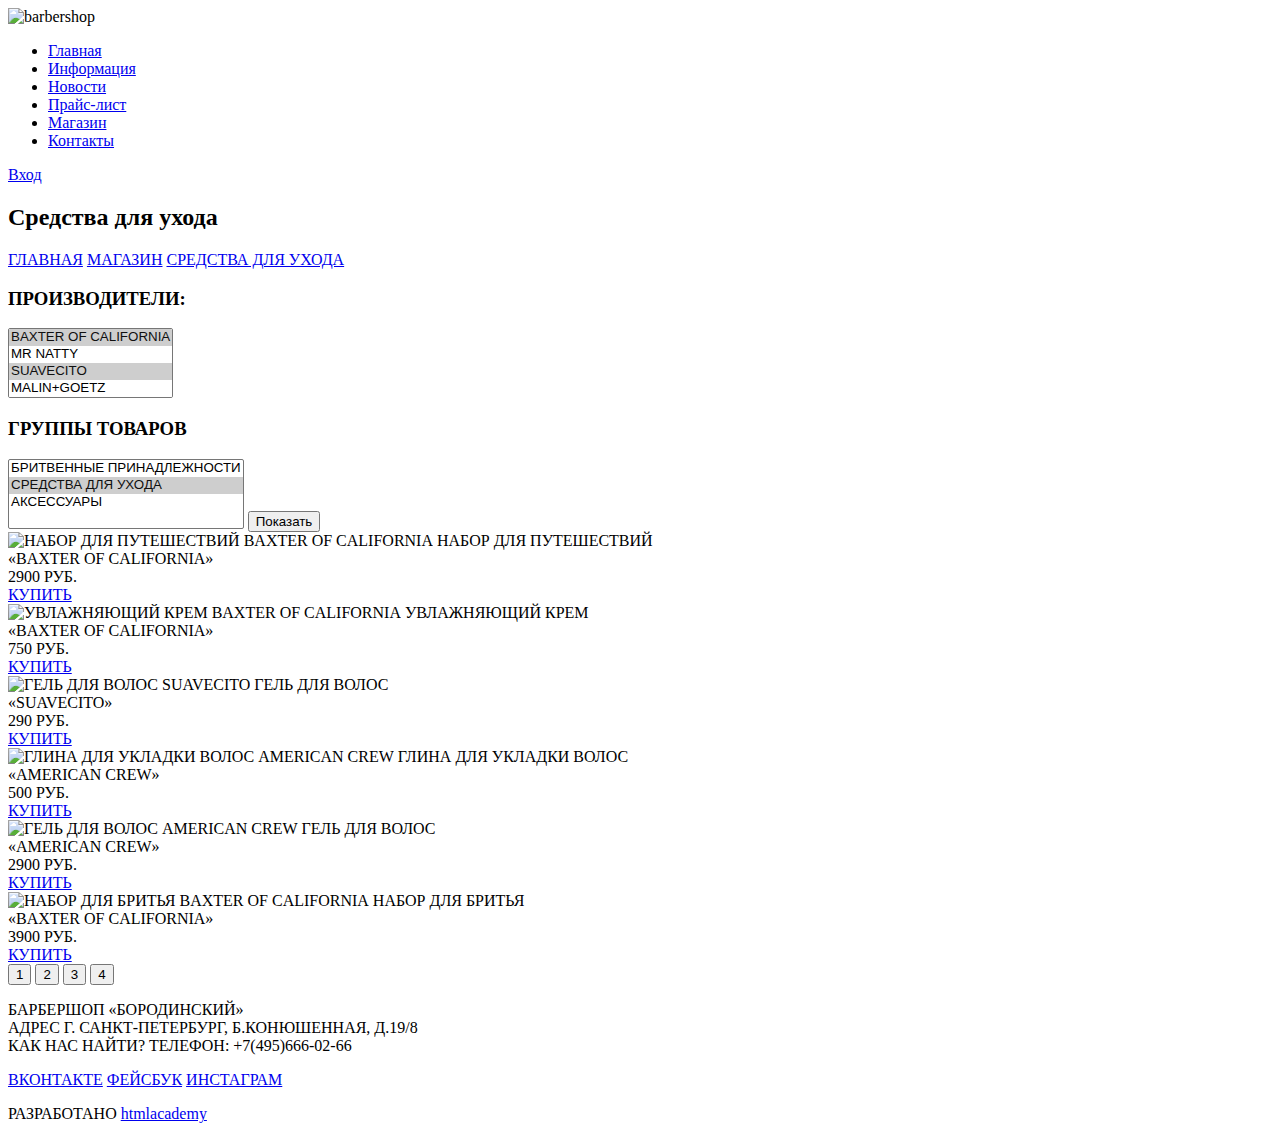
==== care-products.html @ 40ddb9a5 "Разметил средства для ухода" ====
<!DOCTYPE html>
<html>
  <head>
    <meta charset="utf-8">
    <title>Средства для ухода</title>
  </head>
  <body>
    <header class="second-header"> <!--Шапка-->
      <div class="container">
      <div class="second-logo">
        <img src="#" alt="barbershop" width="111px" height="24px">
      </div>
        <ul class="main-menu">  <!--Главное меню-->
          <li>
            <a href="#">Главная</a>
          </li>
          <li>
            <a href="#">Информация</a>
          </li>
          <li>
            <a href="#">Новости</a>
          </li>
          <li>
            <a href="#">Прайс-лист</a>
          </li>
          <li>
            <a href="#">Магазин</a>
          </li>
          <li>
            <a href="#">Контакты</a>
          </li>
        </ul>

      <div class="login-menu">  <!--Кнопка входа и поле, которое появится после входа-->
      <a href="#" class="btn-enter">Вход</a>
      </div>
    </div>
    </header>
    <main>
      <div class="container">
        <h2>
          Средства для ухода
        </h2>
        <div class="way-to-page">
          <span>
            <a href="#">ГЛАВНАЯ</a>
          </span>
          <span>
            <a href="#">МАГАЗИН</a>
          </span>
          <span>
            <a href="#" class="selected">СРЕДСТВА ДЛЯ УХОДА</a>
          </span>
        </div>
        <div class="filters">
        <h3>
          ПРОИЗВОДИТЕЛИ:
        </h3>
        <select class="producer" name="producer" multiple>
          <option value="BAXTER OF CALIFORNIA" selected>
            BAXTER OF CALIFORNIA
          </option>
          <option value="MR NATTY">
            MR NATTY
          </option>
          <option value="SUAVECITO" selected>
            SUAVECITO
          </option>
          <option value="MALIN+GOETZ">
            MALIN+GOETZ
          </option>
          <option value="MURRAY`S">
            MURRAY`S
          </option>
          <option value="AMERICAN CREW" selected>
            AMERICAN CREW
          </option>
        </select>
        <h3>
          ГРУППЫ ТОВАРОВ
        </h3>
        <select class="goods-group" multiple>
          <option value="Shaving accessories">
            БРИТВЕННЫЕ ПРИНАДЛЕЖНОСТИ
          </option>
          <option value="care products" selected>
            СРЕДСТВА ДЛЯ УХОДА
          </option>
          <option value="ACCESSORIES">
            АКСЕССУАРЫ
          </option>
        </select>
        <button type="button" name="show" class="button show-button">
          Показать
        </button>
      </div>
      <div class="item-list">
        <article class="item">
          <img src="#" alt="  НАБОР ДЛЯ ПУТЕШЕСТВИЙ BAXTER OF CALIFORNIA" width="220" height="165">
          <span>
            НАБОР ДЛЯ ПУТЕШЕСТВИЙ<br>
            «BAXTER OF CALIFORNIA»
          </span>
          <div class="price">
            2900 РУБ.
          </div>
          <a href="#" class="button buy-button">
            КУПИТЬ
          </a>
        </article>
        <article class="item">
          <img src="#" alt="УВЛАЖНЯЮЩИЙ КРЕМ BAXTER OF CALIFORNIA" width="220" height="165">
          <span>
          УВЛАЖНЯЮЩИЙ КРЕМ<br>
            «BAXTER OF CALIFORNIA»
          </span>
          <div class="price">
            750 РУБ.
          </div>
          <a href="#" class="button buy-button">
            КУПИТЬ
          </a>
        </article>
        <article class="item">
          <img src="#" alt="ГЕЛЬ ДЛЯ ВОЛОС SUAVECITO" width="220" height="165">
          <span>
            ГЕЛЬ ДЛЯ ВОЛОС<br>
            «SUAVECITO»
          </span>
          <div class="price">
            290 РУБ.
          </div>
          <a href="#" class="button buy-button">
            КУПИТЬ
          </a>
        </article>
        <article class="item">
          <img src="#" alt="ГЛИНА ДЛЯ УКЛАДКИ ВОЛОС AMERICAN CREW" width="220" height="165">
          <span>
            ГЛИНА ДЛЯ УКЛАДКИ ВОЛОС<br>
            «AMERICAN CREW»
          </span>
          <div class="price">
            500 РУБ.
          </div>
          <a href="#" class="button buy-button">
            КУПИТЬ
          </a>
        </article>
        <article class="item">
          <img src="#" alt="ГЕЛЬ ДЛЯ ВОЛОС AMERICAN CREW" width="220" height="165">
          <span>
            ГЕЛЬ ДЛЯ ВОЛОС<br>
            «AMERICAN CREW»
          </span>
          <div class="price">
            2900 РУБ.
          </div>
          <a href="#" class="button buy-button">
            КУПИТЬ
          </a>
        </article>
        <article class="item">
          <img src="#" alt="  НАБОР ДЛЯ БРИТЬЯ BAXTER OF CALIFORNIA" width="220" height="165">
          <span>
            НАБОР ДЛЯ БРИТЬЯ<br>
            «BAXTER OF CALIFORNIA»
          </span>
          <div class="price">
            3900 РУБ.
          </div>
          <a href="#" class="button buy-button">
            КУПИТЬ
          </a>
        </article>
      </div>
      <div class="page-switch">
        <button class="button page">1</button>
        <button class="button page">2</button>
        <button class="button page">3</button>
        <button class="button page">4</button>
      </div>
    </div>
    </main>
    <footer class="main-footer"> <!--Футер-->
      <div class="container">
        <div class="footer-info"> <!--Инфа в футере-->
          <p>
            БАРБЕРШОП &laquo;БОРОДИНСКИЙ&raquo;<br />
            АДРЕС Г.&nbsp;<nobr>САНКТ-ПЕТЕРБУРГ</nobr>, Б.КОНЮШЕННАЯ, Д.19/8<br />
            КАК НАС НАЙТИ?
            ТЕЛЕФОН: <nobr>+7(495)666-02-66</nobr>
          </p>
        </div>
        <div class="friendship"> <!--Кнопочки соцсетей-->
          <a href="#" class="button vk">ВКОНТАКТЕ</a>
          <a href="#" class="button fd">ФЕЙСБУК</a>
          <a href="#" class="button inst">ИНСТАГРАМ</a>
        </div>
        <div class="copyright"> <!--Копирайт-->
          <p>РАЗРАБОТАНО
            <a href="#" class="button">htmlacademy</a>
          </p>
        </div>
      </div>
    </footer>
  </body>
</html>
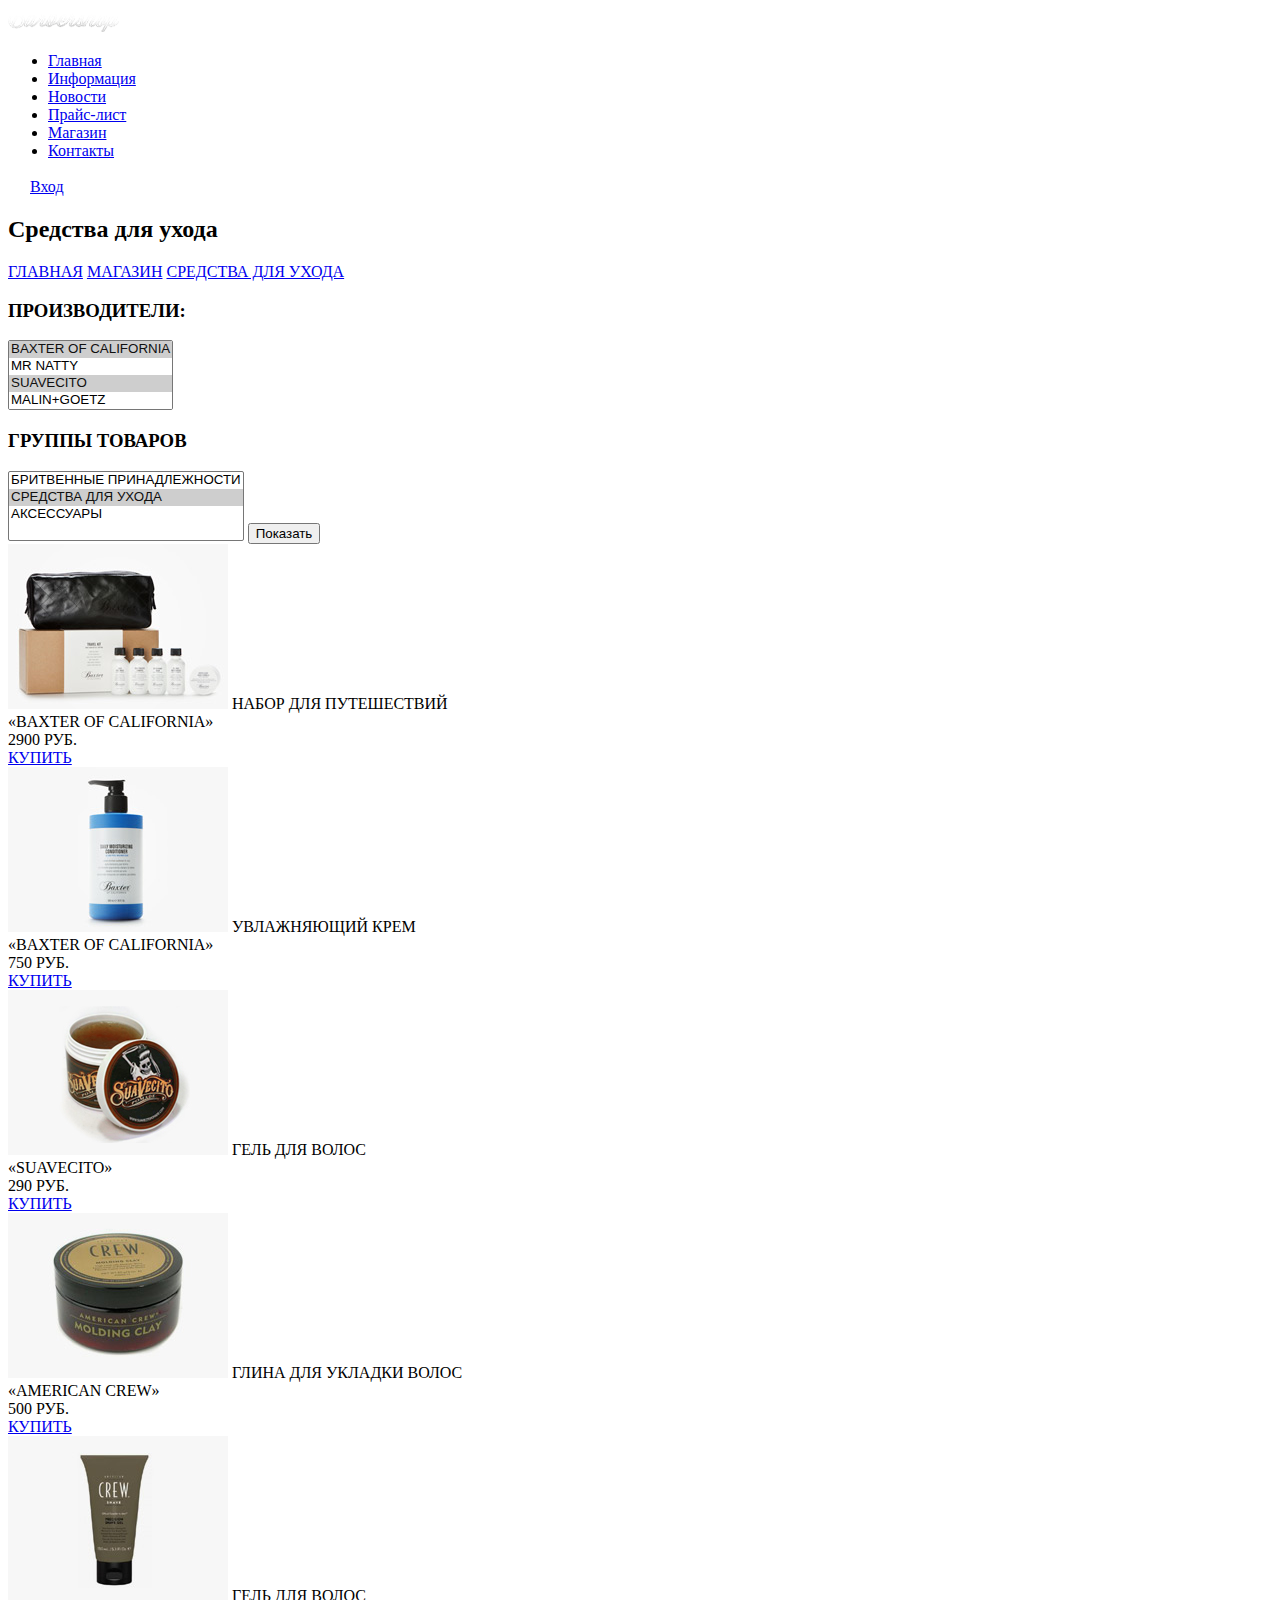
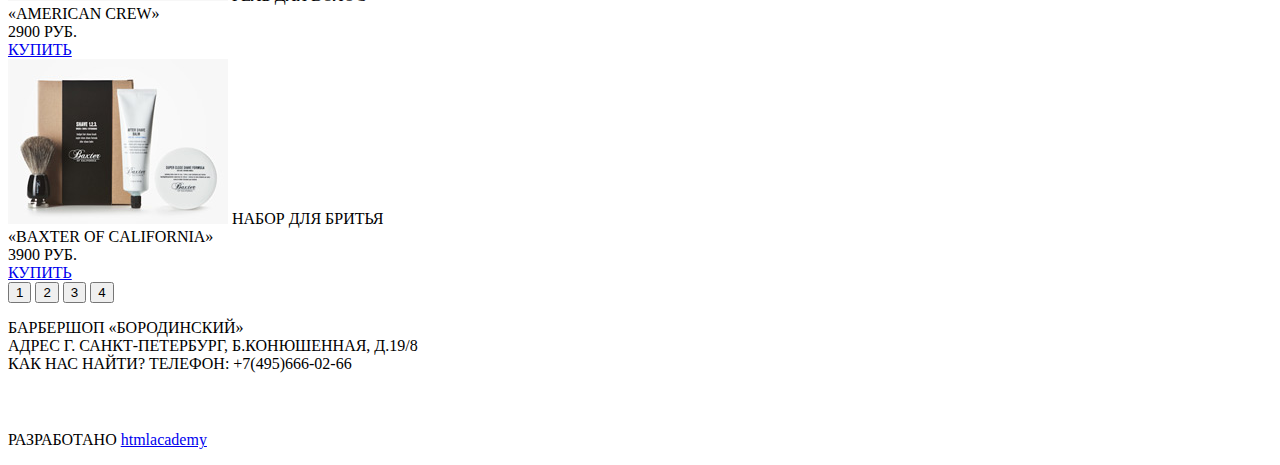
==== commit 592ea08a: "Закинул картинки" ====
--- a/care-products.html
+++ b/care-products.html
@@ -8,7 +8,7 @@
     <header class="second-header"> <!--Шапка-->
       <div class="container">
       <div class="second-logo">
-        <img src="#" alt="barbershop" width="111px" height="24px">
+        <img src="img/common-logo.svg" alt="barbershop" width="111px" height="24px">
       </div>
         <ul class="main-menu">  <!--Главное меню-->
           <li>
@@ -31,9 +31,10 @@
           </li>
         </ul>
 
-      <div class="login-menu">  <!--Кнопка входа и поле, которое появится после входа-->
-      <a href="#" class="btn-enter">Вход</a>
-      </div>
+        <div class="login-menu">  <!--Кнопка входа и поле, которое появится после входа-->
+          <img src="img/login-icon.svg" alt="login icon" width="18px" height="16">
+        <a href="#" class="btn-enter">Вход</a>
+        </div>
     </div>
     </header>
     <main>
@@ -96,7 +97,7 @@
       </div>
       <div class="item-list">
         <article class="item">
-          <img src="#" alt="  НАБОР ДЛЯ ПУТЕШЕСТВИЙ BAXTER OF CALIFORNIA" width="220" height="165">
+          <img src="img/baxterofcalifornia-set.jpg" alt="  НАБОР ДЛЯ ПУТЕШЕСТВИЙ BAXTER OF CALIFORNIA" width="220" height="165">
           <span>
             НАБОР ДЛЯ ПУТЕШЕСТВИЙ<br>
             «BAXTER OF CALIFORNIA»
@@ -109,7 +110,7 @@
           </a>
         </article>
         <article class="item">
-          <img src="#" alt="УВЛАЖНЯЮЩИЙ КРЕМ BAXTER OF CALIFORNIA" width="220" height="165">
+          <img src="img/baxterofcalifornia-crem.jpg" alt="УВЛАЖНЯЮЩИЙ КРЕМ BAXTER OF CALIFORNIA" width="220" height="165">
           <span>
           УВЛАЖНЯЮЩИЙ КРЕМ<br>
             «BAXTER OF CALIFORNIA»
@@ -122,7 +123,7 @@
           </a>
         </article>
         <article class="item">
-          <img src="#" alt="ГЕЛЬ ДЛЯ ВОЛОС SUAVECITO" width="220" height="165">
+          <img src="img/suavecito-gel.jpg" alt="ГЕЛЬ ДЛЯ ВОЛОС SUAVECITO" width="220" height="165">
           <span>
             ГЕЛЬ ДЛЯ ВОЛОС<br>
             «SUAVECITO»
@@ -135,7 +136,7 @@
           </a>
         </article>
         <article class="item">
-          <img src="#" alt="ГЛИНА ДЛЯ УКЛАДКИ ВОЛОС AMERICAN CREW" width="220" height="165">
+          <img src="img/americancrew-glina.jpg" alt="ГЛИНА ДЛЯ УКЛАДКИ ВОЛОС AMERICAN CREW" width="220" height="165">
           <span>
             ГЛИНА ДЛЯ УКЛАДКИ ВОЛОС<br>
             «AMERICAN CREW»
@@ -148,7 +149,7 @@
           </a>
         </article>
         <article class="item">
-          <img src="#" alt="ГЕЛЬ ДЛЯ ВОЛОС AMERICAN CREW" width="220" height="165">
+          <img src="img/americancrew-gel.jpg" alt="ГЕЛЬ ДЛЯ ВОЛОС AMERICAN CREW" width="220" height="165">
           <span>
             ГЕЛЬ ДЛЯ ВОЛОС<br>
             «AMERICAN CREW»
@@ -161,7 +162,7 @@
           </a>
         </article>
         <article class="item">
-          <img src="#" alt="  НАБОР ДЛЯ БРИТЬЯ BAXTER OF CALIFORNIA" width="220" height="165">
+          <img src="img/baxterofcalifornia-set2.jpg" alt="  НАБОР ДЛЯ БРИТЬЯ BAXTER OF CALIFORNIA" width="220" height="165">
           <span>
             НАБОР ДЛЯ БРИТЬЯ<br>
             «BAXTER OF CALIFORNIA»
@@ -193,9 +194,9 @@
           </p>
         </div>
         <div class="friendship"> <!--Кнопочки соцсетей-->
-          <a href="#" class="button vk">ВКОНТАКТЕ</a>
-          <a href="#" class="button fd">ФЕЙСБУК</a>
-          <a href="#" class="button inst">ИНСТАГРАМ</a>
+          <a href="#" class="button vk"><img src="img/vk.svg" alt="vk" width="25px" height="16px"></a>
+          <a href="#" class="button fd"><img src="img/fb.svg" alt="fb" width="12px" height="22px"></a>
+          <a href="#" class="button inst"><img src="img/inst.svg" alt="inst" width="21px" height="21px"></a>
         </div>
         <div class="copyright"> <!--Копирайт-->
           <p>РАЗРАБОТАНО
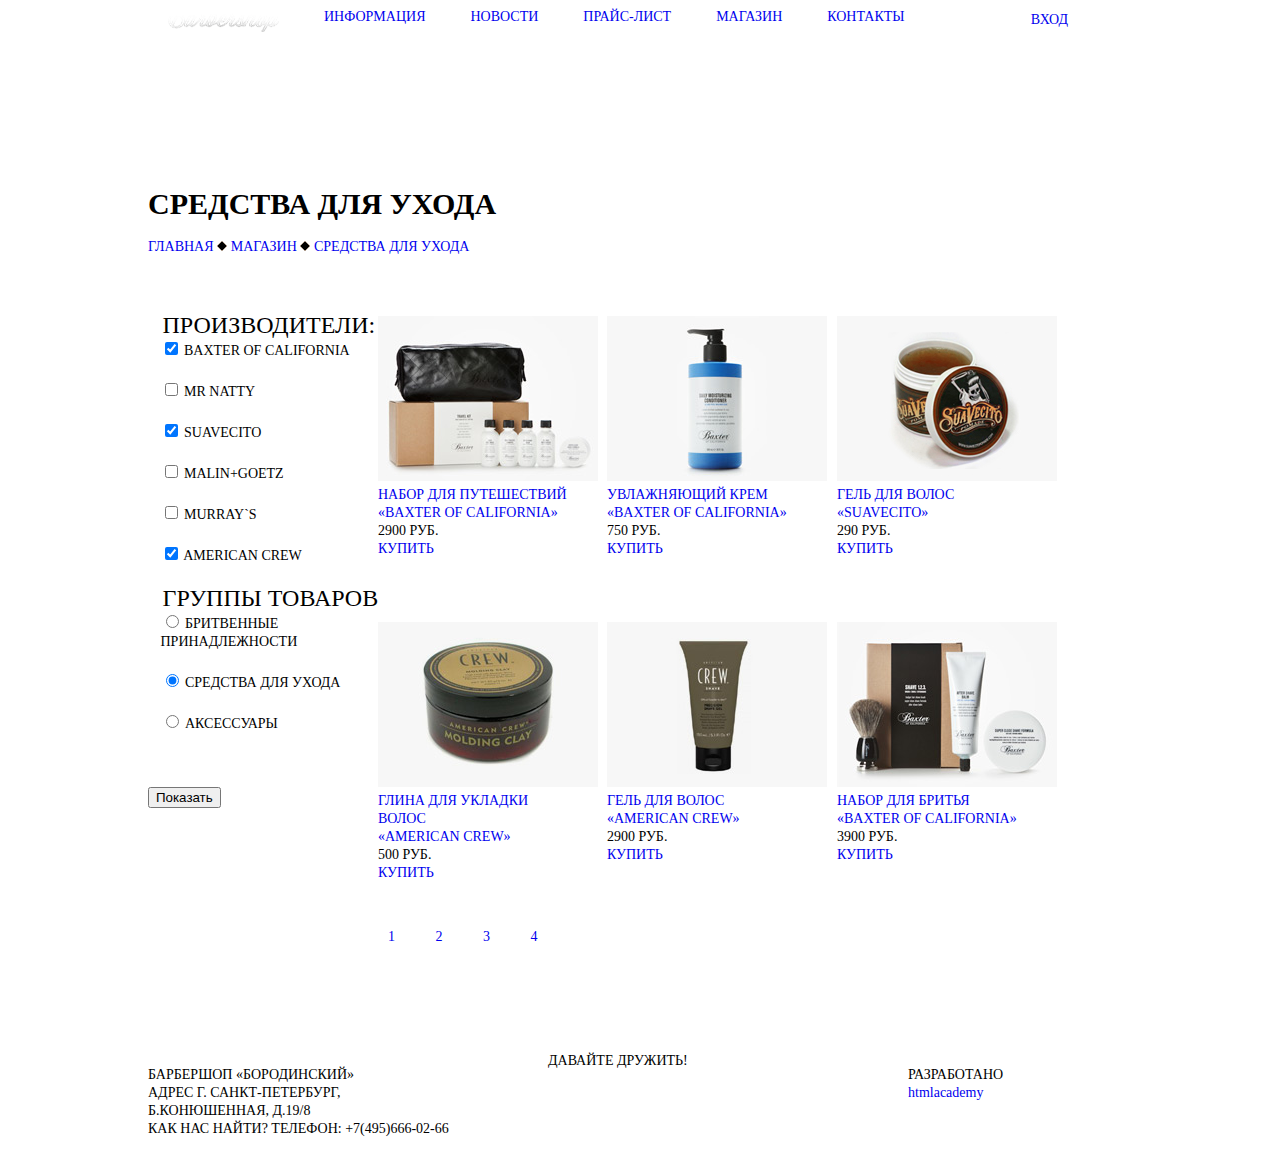
==== commit 87166d23: "набросал сетку" ====
--- a/care-products.html
+++ b/care-products.html
@@ -3,105 +3,114 @@
   <head>
     <meta charset="utf-8">
     <title>Средства для ухода</title>
+    <link rel="stylesheet" href="css/care-products.css">
   </head>
   <body>
-    <header class="second-header"> <!--Шапка-->
+    <header class="second-header clearfix"> <!--Шапка-->
       <div class="container">
-      <div class="second-logo">
-        <img src="img/common-logo.svg" alt="barbershop" width="111px" height="24px">
-      </div>
         <ul class="main-menu">  <!--Главное меню-->
           <li>
-            <a href="#">Главная</a>
-          </li>
-          <li>
-            <a href="#">Информация</a>
-          </li>
-          <li>
-            <a href="#">Новости</a>
-          </li>
-          <li>
-            <a href="#">Прайс-лист</a>
-          </li>
-          <li>
-            <a href="#">Магазин</a>
-          </li>
-          <li>
-            <a href="#">Контакты</a>
+            <a href="#"><img src="img/common-logo.svg" alt="barbershop" width="111px" height="24px"></a>
+          </li>
+          <li>
+            <a href="#">ИНФОРМАЦИЯ</a>
+          </li>
+          <li>
+            <a href="#">НОВОСТИ</a>
+          </li>
+          <li>
+            <a href="#">ПРАЙС-ЛИСТ</a>
+          </li>
+          <li>
+            <a href="#">МАГАЗИН</a>
+          </li>
+          <li>
+            <a href="#">КОНТАКТЫ</a>
           </li>
         </ul>
 
         <div class="login-menu">  <!--Кнопка входа и поле, которое появится после входа-->
           <img src="img/login-icon.svg" alt="login icon" width="18px" height="16">
-        <a href="#" class="btn-enter">Вход</a>
+        <a href="#" class="btn-enter">ВХОД</a>
         </div>
     </div>
     </header>
     <main>
       <div class="container">
-        <h2>
-          Средства для ухода
+        <h2 class="title">
+          СРЕДСТВА ДЛЯ УХОДА
         </h2>
         <div class="way-to-page">
-          <span>
+          <span class="breadcrumbs">
             <a href="#">ГЛАВНАЯ</a>
           </span>
-          <span>
+          <img src="img/black-shape.svg" alt="blck shape">
+          <span class="breadcrumbs">
             <a href="#">МАГАЗИН</a>
           </span>
-          <span>
+          <img src="img/black-shape.svg" alt="blck shape">
+          <span class="breadcrumbs">
             <a href="#" class="selected">СРЕДСТВА ДЛЯ УХОДА</a>
           </span>
         </div>
         <div class="filters">
-        <h3>
-          ПРОИЗВОДИТЕЛИ:
-        </h3>
-        <select class="producer" name="producer" multiple>
-          <option value="BAXTER OF CALIFORNIA" selected>
-            BAXTER OF CALIFORNIA
-          </option>
-          <option value="MR NATTY">
-            MR NATTY
-          </option>
-          <option value="SUAVECITO" selected>
-            SUAVECITO
-          </option>
-          <option value="MALIN+GOETZ">
-            MALIN+GOETZ
-          </option>
-          <option value="MURRAY`S">
-            MURRAY`S
-          </option>
-          <option value="AMERICAN CREW" selected>
-            AMERICAN CREW
-          </option>
-        </select>
-        <h3>
-          ГРУППЫ ТОВАРОВ
-        </h3>
-        <select class="goods-group" multiple>
-          <option value="Shaving accessories">
-            БРИТВЕННЫЕ ПРИНАДЛЕЖНОСТИ
-          </option>
-          <option value="care products" selected>
-            СРЕДСТВА ДЛЯ УХОДА
-          </option>
-          <option value="ACCESSORIES">
-            АКСЕССУАРЫ
-          </option>
-        </select>
-        <button type="button" name="show" class="button show-button">
-          Показать
-        </button>
+          <form class=filters>
+            <fieldset class=producer>
+              <legend>
+                ПРОИЗВОДИТЕЛИ:
+              </legend>
+              <label>
+                <input type=checkbox class=producer-choice checked>
+                  BAXTER OF CALIFORNIA
+              </label>
+              <label>
+                <input type=checkbox class=producer-choice>
+                  MR NATTY
+              </label>
+              <label>
+                <input type="checkbox" class=producer-choice checked>
+                SUAVECITO
+              </label>
+              <label>
+                <input type="checkbox" class=producer-choice>
+                MALIN+GOETZ
+              </label>
+               <label>
+                 <input type="checkbox" class=producer-choice>
+                 MURRAY`S
+               </label>
+               <label>
+                 <input type="checkbox" class=producer-choice checked>
+                 AMERICAN CREW
+               </label>
+             </fieldset>
+             <fieldset class="items-group">
+             <legend>
+               ГРУППЫ ТОВАРОВ
+             </legend>
+            <label>
+              <input type="radio" class=items-group-choise>
+              БРИТВЕННЫЕ ПРИНАДЛЕЖНОСТИ
+            </label>
+            <label>
+              <input type="radio" class=items-group-choise checked>
+              СРЕДСТВА ДЛЯ УХОДА
+            </label>
+            <label>
+              <input type="radio" class=items-group-choise>
+              АКСЕССУАРЫ
+            </label>
+          </fieldset>
+            <input type="submit" class="button show-button" value="Показать">
+         </form>
       </div>
-      <div class="item-list">
-        <article class="item">
-          <img src="img/baxterofcalifornia-set.jpg" alt="  НАБОР ДЛЯ ПУТЕШЕСТВИЙ BAXTER OF CALIFORNIA" width="220" height="165">
-          <span>
+      <div class="item-list clearfix">
+        <article class="item">
+          <a href="#">
+            <img src="img/baxterofcalifornia-set.jpg" alt="  НАБОР ДЛЯ ПУТЕШЕСТВИЙ BAXTER OF CALIFORNIA" width="220px" height="165px">
             НАБОР ДЛЯ ПУТЕШЕСТВИЙ<br>
             «BAXTER OF CALIFORNIA»
-          </span>
+          </a>
           <div class="price">
             2900 РУБ.
           </div>
@@ -110,11 +119,11 @@
           </a>
         </article>
         <article class="item">
-          <img src="img/baxterofcalifornia-crem.jpg" alt="УВЛАЖНЯЮЩИЙ КРЕМ BAXTER OF CALIFORNIA" width="220" height="165">
-          <span>
-          УВЛАЖНЯЮЩИЙ КРЕМ<br>
+          <a  href="#">
+            <img src="img/baxterofcalifornia-crem.jpg" alt="УВЛАЖНЯЮЩИЙ КРЕМ BAXTER OF CALIFORNIA" width="220px" height="165px">
+            УВЛАЖНЯЮЩИЙ КРЕМ<br>
             «BAXTER OF CALIFORNIA»
-          </span>
+          </a>
           <div class="price">
             750 РУБ.
           </div>
@@ -123,11 +132,11 @@
           </a>
         </article>
         <article class="item">
-          <img src="img/suavecito-gel.jpg" alt="ГЕЛЬ ДЛЯ ВОЛОС SUAVECITO" width="220" height="165">
-          <span>
+          <a href="#">
+            <img src="img/suavecito-gel.jpg" alt="ГЕЛЬ ДЛЯ ВОЛОС SUAVECITO" width="220px" height="165px">
             ГЕЛЬ ДЛЯ ВОЛОС<br>
             «SUAVECITO»
-          </span>
+          </a>
           <div class="price">
             290 РУБ.
           </div>
@@ -136,11 +145,11 @@
           </a>
         </article>
         <article class="item">
-          <img src="img/americancrew-glina.jpg" alt="ГЛИНА ДЛЯ УКЛАДКИ ВОЛОС AMERICAN CREW" width="220" height="165">
-          <span>
+          <a href="#">
+            <img src="img/americancrew-glina.jpg" alt="ГЛИНА ДЛЯ УКЛАДКИ ВОЛОС AMERICAN CREW" width="220px" height="165px">
             ГЛИНА ДЛЯ УКЛАДКИ ВОЛОС<br>
             «AMERICAN CREW»
-          </span>
+          </a>
           <div class="price">
             500 РУБ.
           </div>
@@ -149,11 +158,11 @@
           </a>
         </article>
         <article class="item">
-          <img src="img/americancrew-gel.jpg" alt="ГЕЛЬ ДЛЯ ВОЛОС AMERICAN CREW" width="220" height="165">
-          <span>
+          <a href="#">
+            <img src="img/americancrew-gel.jpg" alt="ГЕЛЬ ДЛЯ ВОЛОС AMERICAN CREW" width="220px" height="165px">
             ГЕЛЬ ДЛЯ ВОЛОС<br>
             «AMERICAN CREW»
-          </span>
+          </a>
           <div class="price">
             2900 РУБ.
           </div>
@@ -162,11 +171,11 @@
           </a>
         </article>
         <article class="item">
-          <img src="img/baxterofcalifornia-set2.jpg" alt="  НАБОР ДЛЯ БРИТЬЯ BAXTER OF CALIFORNIA" width="220" height="165">
-          <span>
+          <a href="#">
+            <img src="img/baxterofcalifornia-set2.jpg" alt="  НАБОР ДЛЯ БРИТЬЯ BAXTER OF CALIFORNIA" width="220px" height="165px">
             НАБОР ДЛЯ БРИТЬЯ<br>
             «BAXTER OF CALIFORNIA»
-          </span>
+          </a>
           <div class="price">
             3900 РУБ.
           </div>
@@ -174,12 +183,12 @@
             КУПИТЬ
           </a>
         </article>
-      </div>
-      <div class="page-switch">
-        <button class="button page">1</button>
-        <button class="button page">2</button>
-        <button class="button page">3</button>
-        <button class="button page">4</button>
+        <div class="page-switch">
+          <a href="#" class="button page">1</a>
+          <a href="#" class="button page">2</a>
+          <a href="#" class="button page">3</a>
+          <a href="#" class="button page">4</a
+        </div>
       </div>
     </div>
     </main>
@@ -194,6 +203,7 @@
           </p>
         </div>
         <div class="friendship"> <!--Кнопочки соцсетей-->
+          <span>ДАВАЙТЕ ДРУЖИТЬ!</span>
           <a href="#" class="button vk"><img src="img/vk.svg" alt="vk" width="25px" height="16px"></a>
           <a href="#" class="button fd"><img src="img/fb.svg" alt="fb" width="12px" height="22px"></a>
           <a href="#" class="button inst"><img src="img/inst.svg" alt="inst" width="21px" height="21px"></a>
--- a/css/care-products.css
+++ b/css/care-products.css
@@ -0,0 +1,133 @@
+a {
+  text-decoration:none;
+}
+main {
+  padding:120px;
+  padding-bottom:80px;
+  padding-top:60px;
+}
+body {
+  font-size:14px;
+  line-height: 18px;
+}
+ul {
+  padding:0;
+  margin:0;
+  list-style-type: none;
+}
+h2.title {
+  font-size:30px;
+}
+.second-header {
+min-height:72px;
+margin-bottom:30px;
+padding:0 140px;
+}
+.container {
+width:900px;
+padding:0 20px;
+}
+.clearfix::after {
+    content: "";
+    display: table;
+    clear: both;
+}
+.main-header {
+min-height:72px;
+margin-bottom:30px;
+}
+.main-menu {
+  float:left;
+}
+.login-menu {
+  float:right;
+}
+.main-menu > li {
+display:inline-block;
+margin-right:45px;
+float: left;
+}
+.main-menu > li:last-child {
+  margin-right:0px;
+}
+.breadcrumbs {
+  font-size:14px;
+}
+.way-to-page {
+margin-bottom:60px;
+}
+div.filters {
+  float:left;
+  width: 220px;
+  height:570px;
+}
+fieldset {
+  border:0px solid black;
+}
+legend {
+  font-size:24px;
+}
+fieldset.producer {
+  min-height: 260px;
+  width:220px;
+  margin-right:10px;
+}
+fieldset.producer label {
+  display:block;
+  margin-bottom:20px;
+}
+fieldset.producer label:last-child {
+  margin-bottom: 0;
+}
+fieldset.items-group {
+  display:inline-block;
+  min-height:125px;
+  width:232px;
+  margin-right:10px;
+  margin-bottom:25px;
+}
+fieldset.items-group label {
+  display:block;
+  margin-bottom:20px;
+}
+article.item {
+  float:left;
+  margin-right:20px;
+  width: 200px;
+  height: 286px;
+  margin-left:10px;
+  margin-bottom:20px;
+}
+article.item:nth-child(3),article.item:nth-child(6)  {
+  margin-right: 0;
+}
+article.item:nth-child(4), article.item:nth-child(1) {
+  margin-right:19px;
+
+}
+.page-switch {
+  display: inline-block;
+  margin-left:240px;
+}
+.page-switch a {
+  display: inline-block;
+  width:44px;
+  height: 44px;
+}
+footer {
+  padding:0 120px;
+}
+.footer-info {
+  width:310px;
+  float:left;
+  margin-right: 90px;
+}
+.friendship {
+  width:140px;
+  float:left;
+
+}
+.copyright {
+  float:right;
+  width:140px;
+}
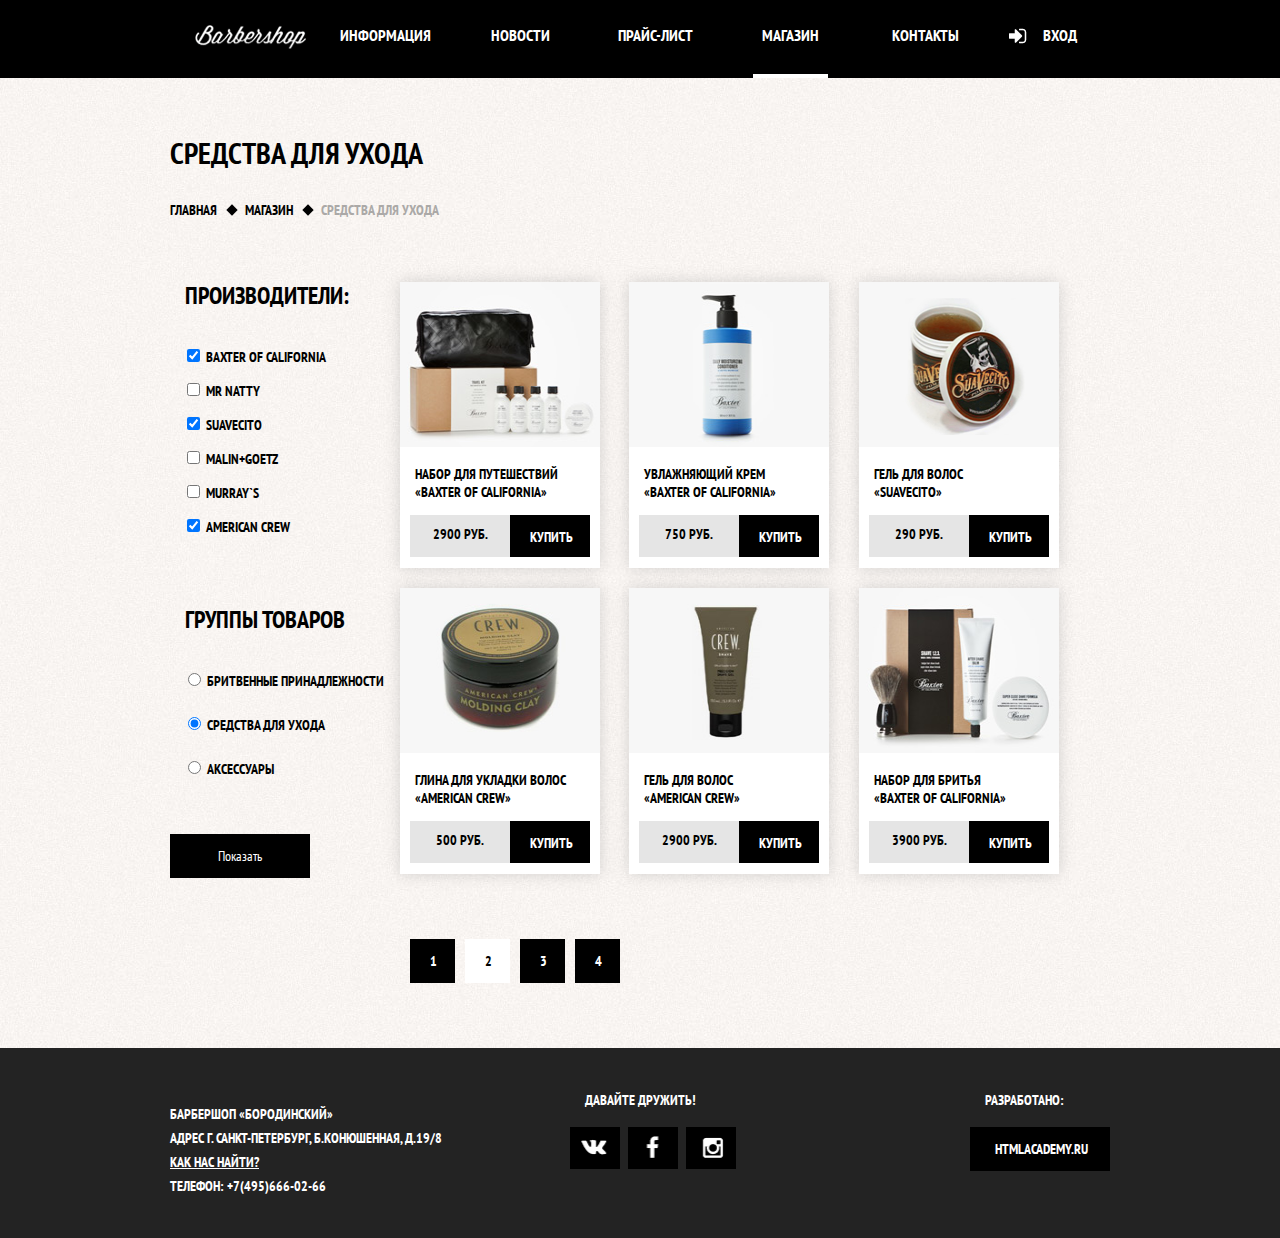
==== commit bcc3f69d: "поправил сетки,оформил большинство декоративных эелеменнтов" ====
--- a/care-products.html
+++ b/care-products.html
@@ -3,6 +3,7 @@
   <head>
     <meta charset="utf-8">
     <title>Средства для ухода</title>
+    <link href="https://fonts.googleapis.com/css?family=PT+Sans+Narrow:400,700&amp;subset=cyrillic" rel="stylesheet">
     <link rel="stylesheet" href="css/care-products.css">
   </head>
   <body>
@@ -10,7 +11,7 @@
       <div class="container">
         <ul class="main-menu">  <!--Главное меню-->
           <li>
-            <a href="#"><img src="img/common-logo.svg" alt="barbershop" width="111px" height="24px"></a>
+            <a href="index.html"><img src="img/common-logo.svg" alt="barbershop" width="111px" height="24px"></a>
           </li>
           <li>
             <a href="#">ИНФОРМАЦИЯ</a>
@@ -19,7 +20,7 @@
             <a href="#">НОВОСТИ</a>
           </li>
           <li>
-            <a href="#">ПРАЙС-ЛИСТ</a>
+            <a href="price-list.html">ПРАЙС-ЛИСТ</a>
           </li>
           <li>
             <a href="#">МАГАЗИН</a>
@@ -30,25 +31,23 @@
         </ul>
 
         <div class="login-menu">  <!--Кнопка входа и поле, которое появится после входа-->
-          <img src="img/login-icon.svg" alt="login icon" width="18px" height="16">
-        <a href="#" class="btn-enter">ВХОД</a>
-        </div>
+        <a href="#" class="btn-enter"><div class="login-icon"></div>ВХОД</a>
+        </div>
+      </div>
     </div>
     </header>
-    <main>
+    <main class="container">
       <div class="container">
-        <h2 class="title">
+        <span class="caption">
           СРЕДСТВА ДЛЯ УХОДА
-        </h2>
+        </span>
         <div class="way-to-page">
           <span class="breadcrumbs">
-            <a href="#">ГЛАВНАЯ</a>
+            <a href="index.html" class="no-rhomba">ГЛАВНАЯ</a>
           </span>
-          <img src="img/black-shape.svg" alt="blck shape">
           <span class="breadcrumbs">
             <a href="#">МАГАЗИН</a>
           </span>
-          <img src="img/black-shape.svg" alt="blck shape">
           <span class="breadcrumbs">
             <a href="#" class="selected">СРЕДСТВА ДЛЯ УХОДА</a>
           </span>
@@ -59,29 +58,29 @@
               <legend>
                 ПРОИЗВОДИТЕЛИ:
               </legend>
-              <label>
-                <input type=checkbox class=producer-choice checked>
+               <label for="checkbox">
+                <input type="checkbox" class="checkbox" id="checkbox" checked>
                   BAXTER OF CALIFORNIA
               </label>
-              <label>
-                <input type=checkbox class=producer-choice>
-                  MR NATTY
-              </label>
-              <label>
-                <input type="checkbox" class=producer-choice checked>
-                SUAVECITO
-              </label>
-              <label>
-                <input type="checkbox" class=producer-choice>
-                MALIN+GOETZ
-              </label>
-               <label>
-                 <input type="checkbox" class=producer-choice>
+              <label for="checkbox">
+                <input type="checkbox" class="checkbox" id="checkbox">
+                MR NATTY
+              </label>
+              <label for="checkbox">
+                <input type="checkbox" class="checkbox" id="checkbox" checked>
+              SUAVECITO
+              </label>
+              <label for="checkbox">
+                <input type="checkbox" class="checkbox" id="checkbox">
+                  MALIN+GOETZ
+              </label>
+              <label for="checkbox">
+                 <input type="checkbox" class="checkbox" id="checkbox">
                  MURRAY`S
                </label>
-               <label>
-                 <input type="checkbox" class=producer-choice checked>
-                 AMERICAN CREW
+               <label for="checkbox">
+                 <input type="checkbox" class="checkbox" id="checkbox" checked>
+                  AMERICAN CREW
                </label>
              </fieldset>
              <fieldset class="items-group">
@@ -108,8 +107,8 @@
         <article class="item">
           <a href="#">
             <img src="img/baxterofcalifornia-set.jpg" alt="  НАБОР ДЛЯ ПУТЕШЕСТВИЙ BAXTER OF CALIFORNIA" width="220px" height="165px">
-            НАБОР ДЛЯ ПУТЕШЕСТВИЙ<br>
-            «BAXTER OF CALIFORNIA»
+            <p>НАБОР ДЛЯ ПУТЕШЕСТВИЙ<br>
+            «BAXTER OF CALIFORNIA»</p>
           </a>
           <div class="price">
             2900 РУБ.
@@ -121,8 +120,8 @@
         <article class="item">
           <a  href="#">
             <img src="img/baxterofcalifornia-crem.jpg" alt="УВЛАЖНЯЮЩИЙ КРЕМ BAXTER OF CALIFORNIA" width="220px" height="165px">
-            УВЛАЖНЯЮЩИЙ КРЕМ<br>
-            «BAXTER OF CALIFORNIA»
+            <p>УВЛАЖНЯЮЩИЙ КРЕМ<br>
+            «BAXTER OF CALIFORNIA»</p>
           </a>
           <div class="price">
             750 РУБ.
@@ -134,8 +133,8 @@
         <article class="item">
           <a href="#">
             <img src="img/suavecito-gel.jpg" alt="ГЕЛЬ ДЛЯ ВОЛОС SUAVECITO" width="220px" height="165px">
-            ГЕЛЬ ДЛЯ ВОЛОС<br>
-            «SUAVECITO»
+            <p>ГЕЛЬ ДЛЯ ВОЛОС<br>
+            «SUAVECITO»</p>
           </a>
           <div class="price">
             290 РУБ.
@@ -147,8 +146,8 @@
         <article class="item">
           <a href="#">
             <img src="img/americancrew-glina.jpg" alt="ГЛИНА ДЛЯ УКЛАДКИ ВОЛОС AMERICAN CREW" width="220px" height="165px">
-            ГЛИНА ДЛЯ УКЛАДКИ ВОЛОС<br>
-            «AMERICAN CREW»
+            <p>ГЛИНА ДЛЯ УКЛАДКИ ВОЛОС<br>
+            «AMERICAN CREW»</p>
           </a>
           <div class="price">
             500 РУБ.
@@ -160,8 +159,8 @@
         <article class="item">
           <a href="#">
             <img src="img/americancrew-gel.jpg" alt="ГЕЛЬ ДЛЯ ВОЛОС AMERICAN CREW" width="220px" height="165px">
-            ГЕЛЬ ДЛЯ ВОЛОС<br>
-            «AMERICAN CREW»
+            <p>ГЕЛЬ ДЛЯ ВОЛОС<br>
+            «AMERICAN CREW»</p>
           </a>
           <div class="price">
             2900 РУБ.
@@ -173,8 +172,8 @@
         <article class="item">
           <a href="#">
             <img src="img/baxterofcalifornia-set2.jpg" alt="  НАБОР ДЛЯ БРИТЬЯ BAXTER OF CALIFORNIA" width="220px" height="165px">
-            НАБОР ДЛЯ БРИТЬЯ<br>
-            «BAXTER OF CALIFORNIA»
+          <p> НАБОР ДЛЯ БРИТЬЯ<br>
+            «BAXTER OF CALIFORNIA»</p>
           </a>
           <div class="price">
             3900 РУБ.
@@ -185,33 +184,33 @@
         </article>
         <div class="page-switch">
           <a href="#" class="button page">1</a>
-          <a href="#" class="button page">2</a>
+          <a href="#" class="button page selected">2</a>
           <a href="#" class="button page">3</a>
           <a href="#" class="button page">4</a
         </div>
       </div>
     </div>
     </main>
-    <footer class="main-footer"> <!--Футер-->
+    <footer class="main-footer clearfix"> <!--Футер-->
       <div class="container">
         <div class="footer-info"> <!--Инфа в футере-->
           <p>
             БАРБЕРШОП &laquo;БОРОДИНСКИЙ&raquo;<br />
             АДРЕС Г.&nbsp;<nobr>САНКТ-ПЕТЕРБУРГ</nobr>, Б.КОНЮШЕННАЯ, Д.19/8<br />
-            КАК НАС НАЙТИ?
+            <a href="#">КАК НАС НАЙТИ?</a><br>
             ТЕЛЕФОН: <nobr>+7(495)666-02-66</nobr>
           </p>
         </div>
         <div class="friendship"> <!--Кнопочки соцсетей-->
-          <span>ДАВАЙТЕ ДРУЖИТЬ!</span>
-          <a href="#" class="button vk"><img src="img/vk.svg" alt="vk" width="25px" height="16px"></a>
-          <a href="#" class="button fd"><img src="img/fb.svg" alt="fb" width="12px" height="22px"></a>
-          <a href="#" class="button inst"><img src="img/inst.svg" alt="inst" width="21px" height="21px"></a>
+          <span>ДАВАЙТЕ ДРУЖИТЬ!</span><br>
+          <a href="#" class="button vk">vk</a>
+          <a href="#" class="button fb">fb</a>
+          <a href="#" class="button inst">inst</a>
         </div>
         <div class="copyright"> <!--Копирайт-->
-          <p>РАЗРАБОТАНО
-            <a href="#" class="button">htmlacademy</a>
-          </p>
+          <span>РАЗРАБОТАНО:</span><br>
+            <a href="#" class="button">htmlacademy.ru</a>
+
         </div>
       </div>
     </footer>
--- a/css/care-products.css
+++ b/css/care-products.css
@@ -1,58 +1,190 @@
+body {
+margin:auto;
+color: #ffffff;
+background-image: url(../img/white-background.jpg);
+font-family:'PT Sans Narrow', sans-serif;
+font-size:14px;
+line-height:24px;
+font-weight:700;
+}
+main {
+  color:black;
+}
+main, header .container,footer .container {
+  margin:0 auto;
+}
 a {
-  text-decoration:none;
-}
-main {
-  padding:120px;
-  padding-bottom:80px;
-  padding-top:60px;
-}
-body {
-  font-size:14px;
-  line-height: 18px;
-}
-ul {
-  padding:0;
-  margin:0;
-  list-style-type: none;
-}
-h2.title {
+  text-decoration: none;
+}
+.producer-choice {
+  vertical-align: top;
+  margin: 0 3px 0 0;
+  width: 17px;
+  height: 17px;
+}
+input[type="submit"] {
+  border:0px solid white;
+}
+span.caption {
+  font-family:'PT Sans Narrow', sans-serif;
   font-size:30px;
-}
-.second-header {
-min-height:72px;
-margin-bottom:30px;
-padding:0 140px;
+  line-height:40px;
+  text-transform: uppercase;
+  display: inline-block;
+  vertical-align: top;
+  margin-bottom:25px;
 }
 .container {
-width:900px;
-padding:0 20px;
+width:940px;
 }
 .clearfix::after {
     content: "";
     display: table;
     clear: both;
 }
-.main-header {
+.button {
+  box-sizing: border-box;
+  display:inline-block;
+  width:140px;
+  min-height:42px;
+  background-color:black;
+  font-family:'PT Sans Narrow', sans-serif;
+  font-size:14px;
+  line-height:24px;
+  color:white;
+    padding:10px 25px;
+  text-align: center;
+}
+.button:hover {
+  background-color: #663d15;
+}
+.second-header {
+width:100%;
 min-height:72px;
-margin-bottom:30px;
+margin-bottom:55px;
+background-color:black;
 }
 .main-menu {
-  float:left;
-}
-.login-menu {
-  float:right;
-}
+  display: inline-block;
+  float:left;
+  padding:0;
+  margin:0;
+  list-style-type: none;
+}
+
 .main-menu > li {
 display:inline-block;
-margin-right:45px;
 float: left;
+vertical-align: top;
+padding:0;
+margin:0;
+
 }
 .main-menu > li:last-child {
   margin-right:0px;
 }
+.login-menu {
+display: inline-block;
+vertical-align: top;
+float: right;
+padding:0;
+margin:0;
+margin-right: 0;
+width:100px;
+height:70px;
+position: relative;
+}
+div.login-icon{
+  display:inline-block;
+  width:18px;
+  height:16px;
+  position:absolute;
+  background-image: url(../img/icon-login.svg);
+  background-repeat:no-repeat;
+  top:40%;
+  left:-1%;
+}
+
+.main-menu a, .login-menu a {
+  display:inline-block;
+  width:100px;
+  min-height:24px;
+color: #ffffff;
+font-family:'PT Sans Narrow', sans-serif;
+font-size:16px;
+line-height:20px;
+text-transform: uppercase;
+padding-top:25px;
+padding-bottom:25px;
+text-decoration: none;
+text-align: center;
+}
+.main-menu a:first-of-type {
+  width:110px;
+}
+.main-menu a img {
+  padding:0;
+  margin:0;
+}
+.main-menu a:hover, .login-menu a:hover {
+  background-color: #242424;
+}
+.login-menu a:hover .login-icon {
+  opacity:0.3;
+}
+.main-menu a:first-child {
+margin-left:25px;
+}
+.main-menu li:nth-of-type(5) {
+  position:relative;
+}
+.main-menu li:nth-of-type(5):after {
+  content: " ";
+  display: inline-block;
+  vertical-align: top;
+  width:75px;
+  height:4px;
+  background-color:white;
+  position: absolute;
+  bottom:-4px;
+  left:43px;
+}
+
 .breadcrumbs {
   font-size:14px;
 }
+.breadcrumbs a {
+  display: inline-block;
+  position: relative;
+  text-decoration:none;
+  color:black;
+}
+.breadcrumbs a.selected {
+  color: #aba9a7;
+  padding-left:25px;
+}
+.breadcrumbs a {
+padding-left:25px;
+}
+.breadcrumbs a::before{
+  content: " ";
+  display: inline-block;
+  width:8px;
+  height:8px;
+  background-color:black;
+  transform: rotate(45deg);
+  position: absolute;
+  left:8px;;
+  top:8px;
+}
+.breadcrumbs .no-rhomba::before {
+  content:none;
+  width:0;
+  height:0;
+}
+.breadcrumbs .no-rhomba {
+  padding-left:0;
+}
 .way-to-page {
 margin-bottom:60px;
 }
@@ -63,9 +195,15 @@
 }
 fieldset {
   border:0px solid black;
+  margin-bottom:50px;
+}
+.items-group {
+  margin-bottom:10px;
 }
 legend {
   font-size:24px;
+  line-height:28px;
+  margin-bottom:30px;
 }
 fieldset.producer {
   min-height: 260px;
@@ -74,13 +212,12 @@
 }
 fieldset.producer label {
   display:block;
-  margin-bottom:20px;
+  margin-bottom:10px;
 }
 fieldset.producer label:last-child {
   margin-bottom: 0;
 }
 fieldset.items-group {
-  display:inline-block;
   min-height:125px;
   width:232px;
   margin-right:10px;
@@ -90,6 +227,11 @@
   display:block;
   margin-bottom:20px;
 }
+
+fieldset.producer label {
+  position:relative;
+}
+
 article.item {
   float:left;
   margin-right:20px;
@@ -97,37 +239,125 @@
   height: 286px;
   margin-left:10px;
   margin-bottom:20px;
+  background-color:#ffffff;
+  font-size:14px;
+  line-height: 18px;
+  box-shadow: 0 0 15px rgba(122,122,122,0.3);
+}
+article.item p {
+  padding-left:15px;
+}
+article.item a {
+  text-decoration: none;
+  color:black;
+}
+article.item .button {
+  width:80px;
+  height:42px;
+  color:white;
+  padding-left:20px;
+}
+.item img {
+  width:200px;
 }
 article.item:nth-child(3),article.item:nth-child(6)  {
   margin-right: 0;
 }
 article.item:nth-child(4), article.item:nth-child(1) {
   margin-right:19px;
-
+}
+.price {
+  display:inline-block;
+  vertical-align: top;
+  float:left;
+  width:100px;
+  height:42px;
+  background-color: #e5e5e5;
+  box-sizing: border-box;
+  text-align: center;
+  padding-top:10px;
+  margin-left:10px;
 }
 .page-switch {
   display: inline-block;
   margin-left:240px;
+  margin-top:45px;
 }
 .page-switch a {
   display: inline-block;
+  box-sizing: border-box;
   width:44px;
   height: 44px;
+  vertical-align:top;
+  padding-left:20px;
+  margin-right:7px;
+}
+.page-switch a.selected {
+  color:black;
+  background-color:white;
 }
 footer {
-  padding:0 120px;
+  padding-top:40px;
+  margin-top:65px;
+  background-color:#232323;
+  min-height:150px;
 }
 .footer-info {
   width:310px;
   float:left;
   margin-right: 90px;
 }
+.footer-info a {
+  text-decoration: underline;
+  color:white;
+}
 .friendship {
-  width:140px;
-  float:left;
-
+  width:200px;
+  float:left;
+}
+.friendship span, .copyright span {
+  display: inline-block;
+  vertical-align: top;
+  margin-bottom:15px;
+  padding:0 15px;
+}
+.friendship a {
+  display: inline-block;
+  vertical-align: top;
+  width:40px;
+  height:40px;
+  text-align: center;
+  margin-right:5px;
+  font-size:0px;
+  background-image: url(../sprite/index.svg);
+  background-repeat:no-repeat;
+}
+.friendship a.vk {
+  background-position:24% 50%;
+}
+.friendship a.fb {
+  background-position:52% 50%;
+}
+.friendship a.inst {
+  background-position:79% 40%;
+}
+.friendship a:last-of-type {
+  margin-right:0;
 }
 .copyright {
   float:right;
   width:140px;
 }
+.copyright a {
+  display: inline-block;
+  vertical-align: top;
+  text-decoration: none;
+  color:white;
+  text-transform: uppercase;
+}
+
+}
+.copyright {
+  float:right;
+  width:140px;
+}
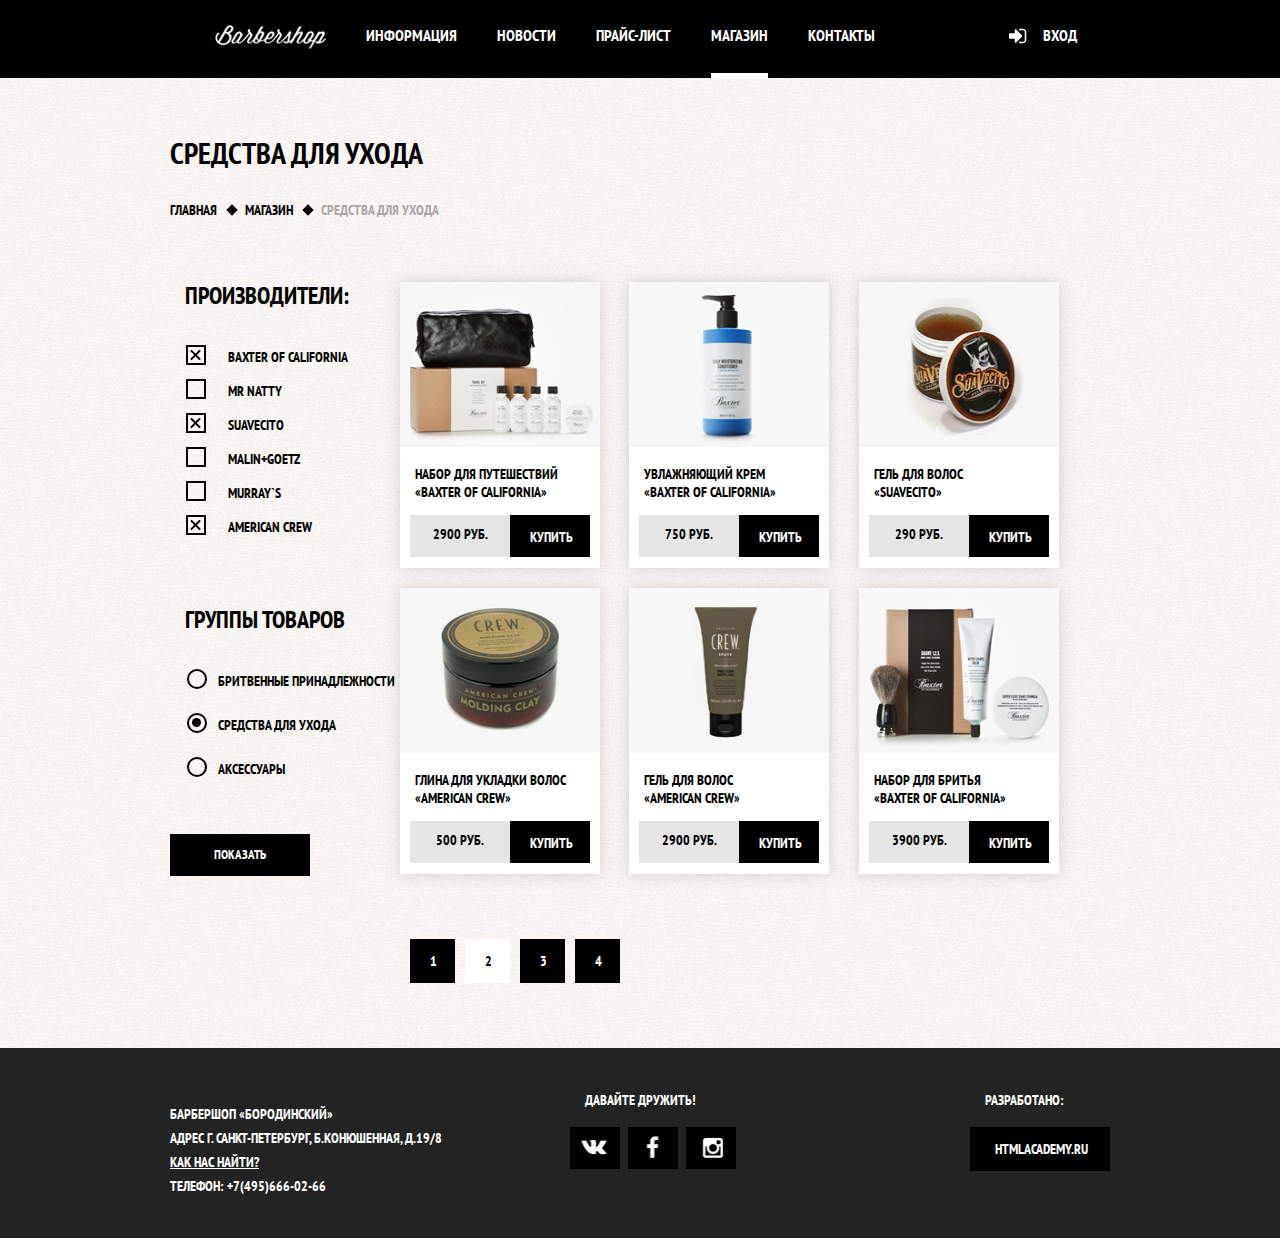
==== commit 8f239467: "27 июля" ====
--- a/care-products.html
+++ b/care-products.html
@@ -4,6 +4,7 @@
     <meta charset="utf-8">
     <title>Средства для ухода</title>
     <link href="https://fonts.googleapis.com/css?family=PT+Sans+Narrow:400,700&amp;subset=cyrillic" rel="stylesheet">
+    <link rel="stylesheet" href="css/normilize.css">
     <link rel="stylesheet" href="css/care-products.css">
   </head>
   <body>
@@ -22,7 +23,7 @@
           <li>
             <a href="price-list.html">ПРАЙС-ЛИСТ</a>
           </li>
-          <li>
+          <li class="active">
             <a href="#">МАГАЗИН</a>
           </li>
           <li>
@@ -49,7 +50,7 @@
             <a href="#">МАГАЗИН</a>
           </span>
           <span class="breadcrumbs">
-            <a href="#" class="selected">СРЕДСТВА ДЛЯ УХОДА</a>
+            <span class="selected">СРЕДСТВА ДЛЯ УХОДА</span>
           </span>
         </div>
         <div class="filters">
@@ -58,46 +59,43 @@
               <legend>
                 ПРОИЗВОДИТЕЛИ:
               </legend>
-               <label for="checkbox">
-                <input type="checkbox" class="checkbox" id="checkbox" checked>
-                  BAXTER OF CALIFORNIA
-              </label>
-              <label for="checkbox">
-                <input type="checkbox" class="checkbox" id="checkbox">
-                MR NATTY
-              </label>
-              <label for="checkbox">
-                <input type="checkbox" class="checkbox" id="checkbox" checked>
-              SUAVECITO
-              </label>
-              <label for="checkbox">
-                <input type="checkbox" class="checkbox" id="checkbox">
-                  MALIN+GOETZ
-              </label>
-              <label for="checkbox">
-                 <input type="checkbox" class="checkbox" id="checkbox">
-                 MURRAY`S
+                <input type="checkbox" class="checkbox" id="checkbox1" checked>
+                <label for="checkbox1">BAXTER OF CALIFORNIA
+                    <div class="fake-check"></div>
+              </label>
+                <input type="checkbox" class="checkbox" id="checkbox2">
+                  <label for="checkbox2">MR NATTY
+                    <div class="fake-check"></div>
+              </label>
+                <input type="checkbox" class="checkbox" id="checkbox3" checked>
+              <label for="checkbox3">  SUAVECITO
+                  <div class="fake-check"></div>
+              </label>
+                <input type="checkbox" class="checkbox" id="checkbox4">
+                <label for="checkbox4">  MALIN+GOETZ
+                    <div class="fake-check"></div>
+              </label>
+                 <input type="checkbox" class="checkbox" id="checkbox5">
+                  <label for="checkbox5"> MURRAY`S
+                      <div class="fake-check"></div>
                </label>
-               <label for="checkbox">
-                 <input type="checkbox" class="checkbox" id="checkbox" checked>
-                  AMERICAN CREW
+                 <input type="checkbox" class="checkbox" id="checkbox6" checked>
+                  <label for="checkbox6">AMERICAN CREW
+                      <div class="fake-check"></div>
                </label>
              </fieldset>
              <fieldset class="items-group">
              <legend>
                ГРУППЫ ТОВАРОВ
              </legend>
-            <label>
-              <input type="radio" class=items-group-choise>
-              БРИТВЕННЫЕ ПРИНАДЛЕЖНОСТИ
+              <input type="radio" class=items-group-choise id="radio1">
+              <label for="radio1">БРИТВЕННЫЕ ПРИНАДЛЕЖНОСТИ
             </label>
-            <label>
-              <input type="radio" class=items-group-choise checked>
-              СРЕДСТВА ДЛЯ УХОДА
+              <input type="radio" class=items-group-choise id="radio2" checked>
+              <label for="radio2">СРЕДСТВА ДЛЯ УХОДА
             </label>
-            <label>
-              <input type="radio" class=items-group-choise>
-              АКСЕССУАРЫ
+              <input type="radio" id="radio3" class=items-group-choise>
+              <label for="radio3"> АКСЕССУАРЫ
             </label>
           </fieldset>
             <input type="submit" class="button show-button" value="Показать">
@@ -105,7 +103,7 @@
       </div>
       <div class="item-list clearfix">
         <article class="item">
-          <a href="#">
+          <a href="goods/baxter-of-california.html">
             <img src="img/baxterofcalifornia-set.jpg" alt="  НАБОР ДЛЯ ПУТЕШЕСТВИЙ BAXTER OF CALIFORNIA" width="220px" height="165px">
             <p>НАБОР ДЛЯ ПУТЕШЕСТВИЙ<br>
             «BAXTER OF CALIFORNIA»</p>
--- a/css/care-products.css
+++ b/css/care-products.css
@@ -57,6 +57,13 @@
 }
 .button:hover {
   background-color: #663d15;
+}
+.show-button {
+  font-family:'PT Sans Narrow', sans-serif;
+  font-size:13px;
+  line-height:18px;
+  font-weight:700;
+  text-transform: uppercase;
 }
 .second-header {
 width:100%;
@@ -106,25 +113,30 @@
 }
 
 .main-menu a, .login-menu a {
-  display:inline-block;
-  width:100px;
+  display:block;
+  box-sizing: border-box;
   min-height:24px;
 color: #ffffff;
 font-family:'PT Sans Narrow', sans-serif;
 font-size:16px;
 line-height:20px;
 text-transform: uppercase;
-padding-top:25px;
-padding-bottom:25px;
+padding:25px 20px;
 text-decoration: none;
 text-align: center;
 }
-.main-menu a:first-of-type {
-  width:110px;
-}
-.main-menu a img {
-  padding:0;
-  margin:0;
+
+.main-menu .active {
+  position:relative;
+}
+.main-menu .active::after {
+content: " ";
+position: absolute;
+right:20px;
+left:20px;
+height:5px;
+bottom:-8px;
+background-color: #fff;
 }
 .main-menu a:hover, .login-menu a:hover {
   background-color: #242424;
@@ -132,24 +144,9 @@
 .login-menu a:hover .login-icon {
   opacity:0.3;
 }
-.main-menu a:first-child {
+.main-menu li:first-child a{
 margin-left:25px;
 }
-.main-menu li:nth-of-type(5) {
-  position:relative;
-}
-.main-menu li:nth-of-type(5):after {
-  content: " ";
-  display: inline-block;
-  vertical-align: top;
-  width:75px;
-  height:4px;
-  background-color:white;
-  position: absolute;
-  bottom:-4px;
-  left:43px;
-}
-
 .breadcrumbs {
   font-size:14px;
 }
@@ -159,14 +156,17 @@
   text-decoration:none;
   color:black;
 }
-.breadcrumbs a.selected {
+.breadcrumbs a,.breadcrumbs span {
+  display: inline-block;
+  position: relative;
+  text-decoration:none;
+  color:black;
+}
+.breadcrumbs span.selected {
   color: #aba9a7;
   padding-left:25px;
 }
-.breadcrumbs a {
-padding-left:25px;
-}
-.breadcrumbs a::before{
+.breadcrumbs span.selected::before {
   content: " ";
   display: inline-block;
   width:8px;
@@ -177,6 +177,20 @@
   left:8px;;
   top:8px;
 }
+.breadcrumbs a {
+padding-left:25px;
+}
+.breadcrumbs a::before{
+  content: " ";
+  display: inline-block;
+  width:8px;
+  height:8px;
+  background-color:black;
+  transform: rotate(45deg);
+  position: absolute;
+  left:8px;;
+  top:8px;
+}
 .breadcrumbs .no-rhomba::before {
   content:none;
   width:0;
@@ -209,13 +223,73 @@
   min-height: 260px;
   width:220px;
   margin-right:10px;
+  position:relative;
 }
 fieldset.producer label {
   display:block;
   margin-bottom:10px;
+  padding-left:45px;
+  position: relative;
+}
+.fake-check {
+  display:inline-block;
+  box-sizing: border-box;
+  width:20px;
+  height:20px;
+  position:absolute;
+  border:2px solid black;
+  margin-left:3px;
+  left:0;
+}
+
+label:hover > .fake-check {
+  border:2px solid #663d15;
+}
+fieldset.producer input:checked + label::before {
+  content: " ";
+  width:13px;
+  height:2px;
+  background-color:black;
+  transform:rotate(45deg);
+  position:absolute;
+  left:6.5px;
+  top:9px;
+}
+fieldset.producer input:checked + label:hover::before {
+  content: " ";
+  width:13px;
+  height:2px;
+  background-color:#663d15;
+  transform:rotate(45deg);
+  position:absolute;
+  left:6.5px;
+  top:9px;
+}
+fieldset.producer input:checked + label::after {
+  content: " ";
+  width:13px;
+  height:2px;
+  background-color:black;
+  transform:rotate(-45deg);
+  position:absolute;
+  left:6.5px;
+  top:9px;
+}
+fieldset.producer input:checked + label:hover::after {
+  content: " ";
+  width:13px;
+  height:2px;
+  background-color:#663d15;
+  transform:rotate(-45deg);
+  position:absolute;
+  left:6.5px;
+  top:9px;
 }
 fieldset.producer label:last-child {
   margin-bottom: 0;
+}
+fieldset.producer input {
+  display:none;
 }
 fieldset.items-group {
   min-height:125px;
@@ -226,12 +300,39 @@
 fieldset.items-group label {
   display:block;
   margin-bottom:20px;
-}
-
-fieldset.producer label {
-  position:relative;
-}
-
+  padding-left:35px;
+  position: relative;
+}
+fieldset.items-group input {
+  display: none;
+}
+fieldset.items-group label:before {
+  content: " ";
+  position:absolute;
+  box-sizing:border-box;
+  width:20px;
+  height:20px;
+  border-radius:50%;
+  border:2px solid black;
+  left:4px;
+}
+fieldset.items-group label:hover:before {
+  border-color:#663d15;
+}
+fieldset.items-group input:checked + label::after {
+  content: " ";
+  position:absolute;
+  box-sizing:border-box;
+  width:9px;
+  height:9px;
+  border-radius:50%;
+  background-color:black;
+  left:9.65px;
+  top:5.6px;
+}
+fieldset.items-group input:checked + label:hover::after {
+  background-color:#663d15;
+}
 article.item {
   float:left;
   margin-right:20px;
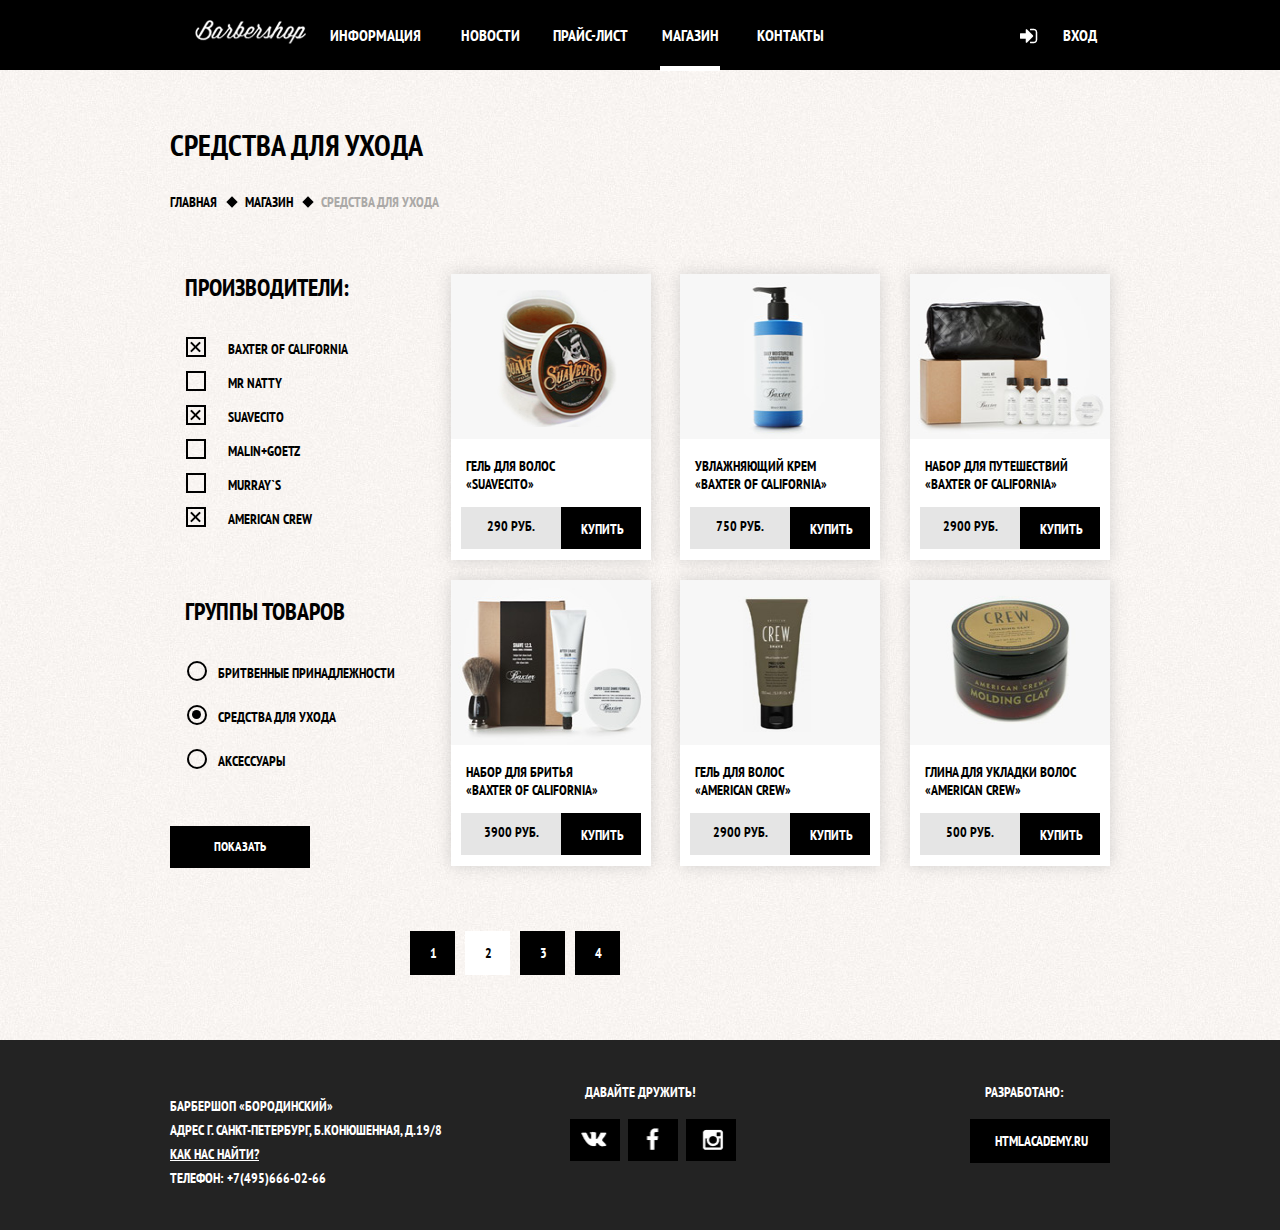
==== commit 6f6a8f3e: "Финальные правки" ====
--- a/care-products.html
+++ b/care-products.html
@@ -27,7 +27,7 @@
             <a href="#">МАГАЗИН</a>
           </li>
           <li>
-            <a href="#">КОНТАКТЫ</a>
+            <a href="index.html#contacts">КОНТАКТЫ</a>
           </li>
         </ul>
 
@@ -201,16 +201,34 @@
         </div>
         <div class="friendship"> <!--Кнопочки соцсетей-->
           <span>ДАВАЙТЕ ДРУЖИТЬ!</span><br>
-          <a href="#" class="button vk">vk</a>
+          <a href="https://vk.com/godotannnn" class="button vk">vk</a>
           <a href="#" class="button fb">fb</a>
-          <a href="#" class="button inst">inst</a>
+          <a href="https://www.instagram.com/please_duke/" class="button inst">inst</a>
         </div>
         <div class="copyright"> <!--Копирайт-->
           <span>РАЗРАБОТАНО:</span><br>
-            <a href="#" class="button">htmlacademy.ru</a>
-
+            <a href="https://htmlacademy.ru/" class="button">htmlacademy.ru</a>
         </div>
       </div>
     </footer>
+    <div class="container">
+    <div class="login-form">
+      <div class="close-button"></div>
+      <span class="caption">ЛИЧНЫЙ КАБИНЕТ</span>
+      <span>ВВЕДИТЕ ПОЖАЛУЙСТА СВОЙ ЛОГИН И ПАРОЛЬ</span>
+      <form action="" class="login-form">
+        <input type="text" placeholder="ЛОГИН" class="user-icon" required>
+        <input type="text" placeholder="ПАРОЛЬ" class="pwd-icon" required><br>
+        <input type="checkbox" name="remember me" id="remember-check">
+        <label for="remember-check">
+          ЗАПОМНИТЕ МЕНЯ
+        <div class="fake-check"></div></label>
+          <a href="#">Я ЗАБЫЛ ПАРОЛЬ!</a><br>
+          <input type="submit" class="button" value="ВОЙТИ">
+      </form>
+    </div>
+  </div>
+  <div class="overlay"></div>
   </body>
+  <script type="text/javascript" src=js/script.js></script>
 </html>
--- a/css/care-products.css
+++ b/css/care-products.css
@@ -67,9 +67,9 @@
 }
 .second-header {
 width:100%;
-min-height:72px;
+min-height:70px;
 margin-bottom:55px;
-background-color:black;
+background-color: black;
 }
 .main-menu {
   display: inline-block;
@@ -85,6 +85,9 @@
 vertical-align: top;
 padding:0;
 margin:0;
+
+}
+.main-menu > li:first-child {
 
 }
 .main-menu > li:last-child {
@@ -109,23 +112,26 @@
   background-image: url(../img/icon-login.svg);
   background-repeat:no-repeat;
   top:40%;
-  left:-1%;
+  left: 10%;
 }
 
 .main-menu a, .login-menu a {
-  display:block;
-  box-sizing: border-box;
-  min-height:24px;
+  display:inline-block;
+  width:100px;
 color: #ffffff;
 font-family:'PT Sans Narrow', sans-serif;
 font-size:16px;
 line-height:20px;
 text-transform: uppercase;
-padding:25px 20px;
+padding-top:25px;
+padding-bottom:25px;
 text-decoration: none;
 text-align: center;
 }
-
+.login-menu a {
+  width: 100%;
+  padding-left:  20px;
+}
 .main-menu .active {
   position:relative;
 }
@@ -135,7 +141,7 @@
 right:20px;
 left:20px;
 height:5px;
-bottom:-8px;
+bottom: -1px;
 background-color: #fff;
 }
 .main-menu a:hover, .login-menu a:hover {
@@ -146,6 +152,16 @@
 }
 .main-menu li:first-child a{
 margin-left:25px;
+padding: 20px 0;
+padding-right: 15px;
+}
+.main-menu li:nth-child(2) {
+  margin:0;
+  padding:0;
+}
+.main-menu li:nth-child(2) a {
+  padding-left:15px;
+  padding-right: 15px;
 }
 .breadcrumbs {
   font-size:14px;
@@ -334,7 +350,7 @@
   background-color:#663d15;
 }
 article.item {
-  float:left;
+  float: right;
   margin-right:20px;
   width: 200px;
   height: 286px;
@@ -361,10 +377,10 @@
 .item img {
   width:200px;
 }
-article.item:nth-child(3),article.item:nth-child(6)  {
+article.item:nth-child(1),article.item:nth-child(4)  {
   margin-right: 0;
 }
-article.item:nth-child(4), article.item:nth-child(1) {
+article.item:nth-child(6), article.item:nth-child(3) {
   margin-right:19px;
 }
 .price {
@@ -462,3 +478,181 @@
   float:right;
   width:140px;
 }
+div.login-form {
+  box-sizing: border-box;
+  padding-top:50px;
+  width:460px;
+  height:385px;
+  text-align: center;
+  background-image: url(../img/white-background.jpg);
+  position: fixed;
+  top:120px;
+  left:50%;
+  margin-left:-230px;
+  display: none;
+  z-index: 100;
+  box-shadow: 0 0 5px 0 black ;
+}
+div.login-form-open {
+ display: block;
+}
+div.login-form .close-button::after {
+  content: " ";
+  width:19px;
+  height:4px;
+  background-color:black;
+  transform:rotate(45deg);
+  position:absolute;
+  right:2px;
+  top:9px;
+}
+div.login-form .close-button::before {
+  content: " ";
+  width:19px;
+  height:4px;
+  background-color:black;
+  transform:rotate(-45deg);
+  position:absolute;
+  left:1px;
+  top:9px;
+}
+div.login-form .close-button {
+  display:block;
+  position:absolute;
+  width:22px;
+  height:22px;
+  right: -33px;
+  top:9px;
+  background-color:transparent;
+}
+div.login-form a {
+  margin-right:2px;
+  color:black;
+}
+div.login-form span, div.login-form label {
+  font-family:'PT Sans Narrow', sans-serif;
+  font-size:14px;
+  line-height:22px;
+  text-transform: uppercase;
+  color:black;
+}
+div.login-form span.caption {
+  font-family:'PT Sans Narrow', sans-serif;
+  font-size:30px;
+  line-height:40px;
+  text-transform: uppercase;
+  display:block;
+  vertical-align: top;
+  color:black;
+  margin-bottom:15px;
+}
+div.login-form input[type="text"] {
+  box-sizing: border-box;
+  width:300px;
+  height:43px;
+  margin-bottom:10px;
+  padding:10px;
+  padding-left:20px;
+  padding-right:45px;
+  position: relative;
+    border:2px solid black;
+}
+div.login-form input[type="submit"] {
+  width:65.5%;
+  border:0px solid black;
+}
+div.login-form input:focus {
+  outline:none;
+  border-color: #663d15;
+}
+input.user-icon {
+  background-image: url(../img/user-icon.svg);
+  background-repeat:no-repeat;
+  background-position: 95% 50%;
+}
+input.pwd-icon {
+  background-image: url(../img/locked-icon.svg);
+  background-repeat:no-repeat;
+  background-position: 95% 50%;
+}
+div.login-form input[type="checkbox"] {
+  display:none;
+}
+div.login-form label {
+  display:inline-block;
+  margin-bottom:15px;
+  padding-left:35px;
+  position: relative;
+  margin-right:74px;
+  margin-left:-1px;
+}
+div.login-form label:hover {
+  color:#663d15;
+}
+.fake-check {
+  display:inline-block;
+  box-sizing: border-box;
+  width:20px;
+  height:20px;
+  position:absolute;
+  border:2px solid black;
+  margin-left:3px;
+  left:0;
+  top:0;
+}
+
+label:hover > .fake-check {
+  border:2px solid #663d15;
+}
+div.login-form input:checked + label::before {
+  content: " ";
+  width:13px;
+  height:2px;
+  background-color:black;
+  transform:rotate(45deg);
+  position:absolute;
+  left:6.5px;
+  top:9px;
+}
+div.login-form input:checked + label:hover::before {
+  content: " ";
+  width:13px;
+  height:2px;
+  background-color:#663d15;
+  transform:rotate(45deg);
+  position:absolute;
+  left:6.5px;
+  top:9px;
+}
+div.login-form input:checked + label::after {
+  content: " ";
+  width:13px;
+  height:2px;
+  background-color:black;
+  transform:rotate(-45deg);
+  position:absolute;
+  left:6.5px;
+  top:9px;
+}
+div.login-form input:checked + label:hover::after {
+  content: " ";
+  width:13px;
+  height:2px;
+  background-color:#663d15;
+  transform:rotate(-45deg);
+  position:absolute;
+  left:6.5px;
+  top:9px;
+}
+.overlay {
+  position:absolute;
+  width:100%;
+    height:195%;
+  background-color: rgba(102, 61, 21, 0.5);
+  z-index:10;
+  top:0;
+  display:none;
+}
+.overlay-open {
+  display:block;
+}
